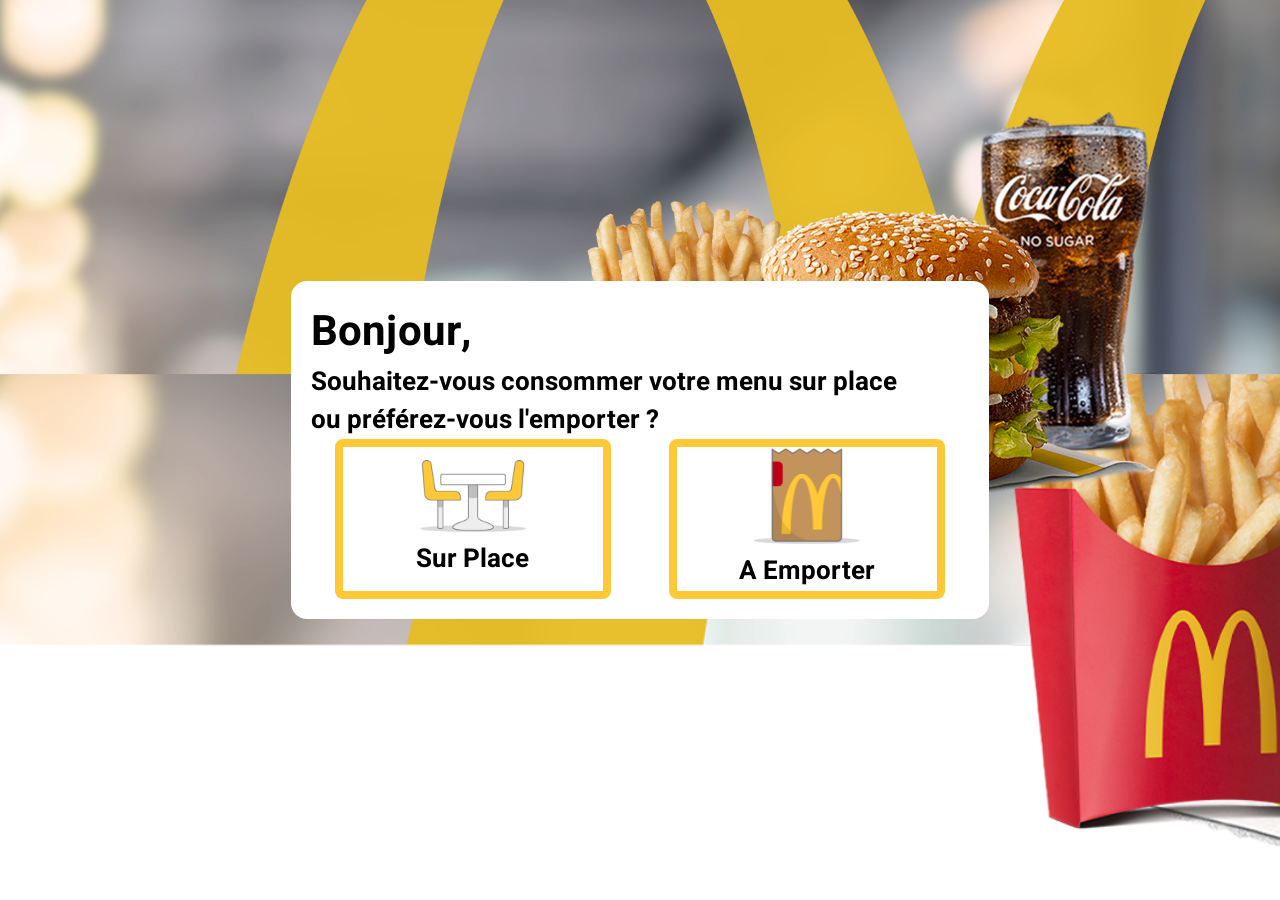
==== index.html @ b7d8913f "V2Commit" ====
<!DOCTYPE html>
<html lang="fr">
<head>
    <meta charset="UTF-8">
    <meta name="viewport" content="width=device-width, initial-scale=1.0">
    <link rel="stylesheet" href="style.css">
    <link rel="preconnect" href="https://fonts.googleapis.com">
    <link rel="preconnect" href="https://fonts.gstatic.com" crossorigin>
    <link href="https://fonts.googleapis.com/css2?family=Heebo:wght@100..900&family=Source+Sans+3:ital,wght@0,200..900;1,200..900&display=swap" rel="stylesheet">
    <title>Bienvenue chez Wac'Do</title>
</head>

<body>
    <div id="accueil">
    <nav>
        <img id="banniere-main" src="images/mc_landing_banner.png" alt="Banniere d'accueil">
    </nav>
    <section id="emplacement">
        <div id="choix-emplacement">
            <h1 id="main-title">Bonjour,</h1>
            <p id="texte-emplacement">Souhaitez-vous consommer votre menu sur place<br> ou préférez-vous l'emporter ?</p>                     
        <div id="icone-choix">
            <a class="choix-lieu" href="main-menu.html"><img src="images/illustration-sur-place.png" alt="Sur Place" id="choix-emp">Sur Place</a>
            <a class="choix-lieu" href="main-menu.html"><img src="images/illustration-a-emporter.png" alt="A Emporter" id="choix-emp">A Emporter</a>
        </div>
        </div>
    </section>  
    </div>
</body>
</html>
---- style.css ----
* {
    margin: 0;
    padding: 0;
    box-sizing: border-box;
}

body {
    font-family: "Heebo", sans-serif;
    width: 100%;
    overflow-x: hidden;
}

#accueil {
    position: relative;
    overflow: hidden;
    background-image: url(images/mc_landing_banner.png);
    background-size: cover;
    min-height: 100vh;
}

nav {
    position: relative;
    display: flex;
    justify-content: center;
    width: 100%;
    padding: 0;
    margin: 0;
}

#banniere-main {
    width: 100%;
    display: block;
}

.imgproduit {
    max-width: 181.66px;
    max-height: 181.66px;
}

#texte-emplacement {
    font-weight: 700;
    font-size: clamp(16px, 2.5vw, 26px);
    max-width: 100%;
}

#choix-emp {
    text-decoration: none;
    color: black;
}

#main-title {
    font-weight: 700;
    font-size: clamp(22px, 4vw, 42px);
}

#choix-emplacement {
    background-color: white;
    border-radius: 16px;
    padding: 20px;
    width: 100%;
    max-width: 698px;
}

#emplacement {
    position: absolute;
    display: flex;
    left: 50%;
    top: 50%;
    transform: translate(-50%, -50%);
    width: 90%;
    max-width: 698px;
    height: auto;
}

#nav-link {
    display: flex;
    margin: auto;
}

#icone-choix a {
    display: flex;
    flex-direction: column;
    align-items: center;
    justify-content: center;
    gap: 8px;
    text-align: center;
    margin: auto;
    font-size: 26px;
    font-weight: 700;
    text-decoration: none;
}

#icone-choix {
    display: flex;
    flex-wrap: wrap;
    gap: 10px;
    justify-content: center;
}

#icone-choix img {
    display: block;
    max-width: 106.88px;
    height: auto;
}

.choix-lieu {
    margin: auto;
    width: clamp(200px, 42%, 285px);
    height: auto;
    min-height: 160px;
    border: 8px solid #FFC836;
    border-radius: 8px;
    text-decoration: none;
    color: black;
}

/* Fenetre menu */

#zone-produit {
    display: grid;
    grid-template-columns: repeat(auto-fill, minmax(185px, 1fr));
    gap: 10px;
    max-width: 65%;
    margin-left: 5%;
}

#text-menu {
    margin-left: 7%;
    padding-top: 3%;
}

#slider {
    display: flex;
    align-items: center;
    margin: 0 0.1%;
    width: 70%;
    max-width: 70%;
}

.produit {
    display: flexbox;
    align-content: center;
    border: 1px solid;
    border-color: #6E6E6E;
    border-radius: 8px;
}

#type-produit {
    font-weight: 400;
    font-size: 20px;
    padding: 10px;
}

#prix-produit {
    font-weight: 400;
    font-size: 18px;
    padding: 10px;
}

.produit-slider {
    display: flex;
    justify-content: center;
    align-items: center;
    flex-direction: column;
    width: 120px;
    height: 120px;
    border: 2px solid;
    border-color: #6E6E6E;
    border-radius: 8px;
    text-decoration: none;
    margin: 10px 5px;
}

.image-slider {
    width: 80px;
    height: 70px;
}

#fleche-slider {
    margin-top: 20px;
}

#text-slider {
    font-size: 14px;
    font-weight: 400;
    text-decoration: none;
    color: black;
    text-decoration-line: none;
}

#resume-commande {
    display: flex;
    flex-direction: column;
    position: fixed;
    right: 0;
    top: 0;
    height: 100%;
    width: 30%;
    max-width: 30%;
    background-color: #F1F1F1;
    align-items: center;
}

#logo {
    height: 28.24px;
    width: 32.3px;
    margin-top: 40px;
}

#fleche_slider-inv {
    transform: rotate(180deg);
}
.overlay-title {
    font-size: 26px;
    font-weight: 700;
}
.overlay-text{
    font-size: 18px;
    font-weight: 700;
}
.choix-overlay{    
    position: absolute;
    display: flex;
    left: 50%;
    top: 50%;
    transform: translate(-50%, -50%);
    width: 90%;
    max-width: 698px;
    height: auto;
}
#num-chevalet{
    background-color: white;
    border-radius: 16px;
    position: absolute;
    display: flex;
    flex-direction: column;
    left: 50%;
    top: 50%;
    transform: translate(-50%, -50%);
    max-width: 90%;
    max-width: 698px;
    height: auto;
}

#title-chevalet{
    font-weight: 700;
    font-size: clamp(22px, 4vw, 42px);
    width: 100%;
}
#texte-chevalet{
    font-weight: 700;
    font-size: clamp(16px, 2.5vw, 26px);
    max-width: 100%;

}
.choix-menu{
    margin: auto;
    width: clamp(200px, 42%, 285px);
    height: auto;
    min-height: 160px;
    border: 8px solid #FFC836;
    border-radius: 8px;
    text-decoration: none;
    color: black;
}
#choix-chevalet{
    display: flex;
    flex-direction: column;
    position: relative;
    padding: 20px;
    align-items: center;
    width: 100%
}
#chiffre-chevalet{
    display: flex;
    text-align: center;
    justify-content: center;
    gap: 50px;
}
#chiffre-chevalet input{
    width: 155px;
    height: 121px;
    text-align: center;
    border: none;
    border-bottom: 10px solid #D9D9D9;
    font-size: 96px;
    outline: none;
    font-weight: 700;
}
#btn-chevalet {
    padding: 16px 32px;
    max-width: 221px;
    max-height:max-content;   
    background-color: #FFC836;
    border-radius: 8px;
    gap: 10px;
    font-weight: 700;
    font-size: 16px;
    border: none;
    cursor: pointer;
    margin-top: 40%;
    display: block;

}
#img-chevalet{
    max-width: 259px;
    max-height: 265px;
    position:absolute;
    top: 130px;
    left: 50%;
    transform: translateX(-50%);
}




/* ── Tablette (≤ 1024px) ── */
@media (max-width: 1024px) {
    #zone-produit {
        max-width: 55%;
    }
    #slider {
        width: 90%;
        max-width: 90%;
    }
    #resume-commande {
        width: 260px;
    }
}

/* ── Mobile (≤ 768px) ── */
@media (max-width: 768px) {
    #accueil {
        min-height: 100svh;
    }

    #emplacement {
        position: static;
        transform: none;
        width: 90%;
        margin: 1.5rem auto;
    }

    #zone-produit {
        max-width: 100%;
        margin-left: 4%;
        margin-right: 4%;
    }

    #slider {
        width: 100%;
        max-width: 100%;
        overflow-x: auto;
    }

    #resume-commande {
        position: fixed;
        bottom: 0;
        top: auto;
        left: 0;
        right: 0;
        width: 100%;
        height: auto;
        max-height: 45vh;
        overflow-y: auto;
        border-radius: 16px 16px 0 0;
        box-shadow: 0 -4px 20px rgba(230, 17, 17, 0.12);
    }

    nav {
        flex-direction: column;
        align-items: center;
    }

    body {
        padding-bottom: 120px;
    }
}
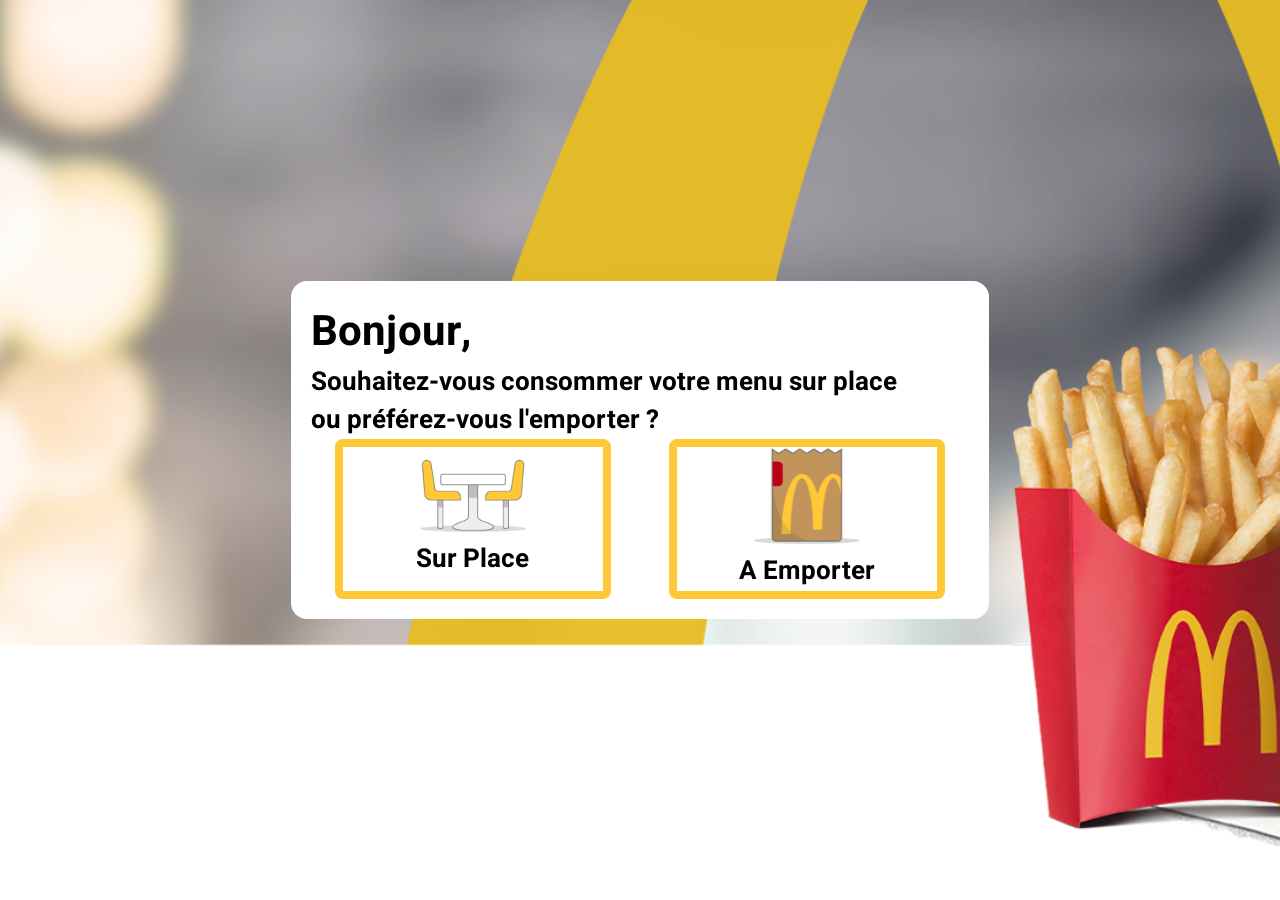
==== commit 8bf8b8df: "v3" ====
--- a/index.html
+++ b/index.html
@@ -12,9 +12,7 @@
 
 <body>
     <div id="accueil">
-    <nav>
-        <img id="banniere-main" src="images/mc_landing_banner.png" alt="Banniere d'accueil">
-    </nav>
+    
     <section id="emplacement">
         <div id="choix-emplacement">
             <h1 id="main-title">Bonjour,</h1>
--- a/style.css
+++ b/style.css
@@ -2,12 +2,14 @@
     margin: 0;
     padding: 0;
     box-sizing: border-box;
+    outline: none;
 }
 
 body {
     font-family: "Heebo", sans-serif;
     width: 100%;
     overflow-x: hidden;
+    outline: none;
 }
 
 #accueil {
@@ -138,20 +140,19 @@
 }
 
 .produit {
-    display: flexbox;
     align-content: center;
     border: 1px solid;
     border-color: #6E6E6E;
     border-radius: 8px;
 }
 
-#type-produit {
+.type-produit {
     font-weight: 400;
     font-size: 20px;
     padding: 10px;
 }
 
-#prix-produit {
+.prix-produit {
     font-weight: 400;
     font-size: 18px;
     padding: 10px;
@@ -320,12 +321,14 @@
         max-width: 55%;
     }
     #slider {
-        width: 90%;
-        max-width: 90%;
+        width: 70%;
+        max-width: 70%;
+        overflow-x: auto;
     }
     #resume-commande {
         width: 260px;
     }
+
 }
 
 /* ── Mobile (≤ 768px) ── */
@@ -345,6 +348,7 @@
         max-width: 100%;
         margin-left: 4%;
         margin-right: 4%;
+        max-height: fit-content;
     }
 
     #slider {
@@ -357,14 +361,13 @@
         position: fixed;
         bottom: 0;
         top: auto;
-        left: 0;
-        right: 0;
         width: 100%;
+        max-width: 100%;
         height: auto;
-        max-height: 45vh;
+        max-height: 150px;
         overflow-y: auto;
         border-radius: 16px 16px 0 0;
-        box-shadow: 0 -4px 20px rgba(230, 17, 17, 0.12);
+    
     }
 
     nav {
@@ -375,4 +378,10 @@
     body {
         padding-bottom: 120px;
     }
-}
+
+    #num-chelavet {
+        max-width: 80%;
+        width: 200px;
+    }
+
+}
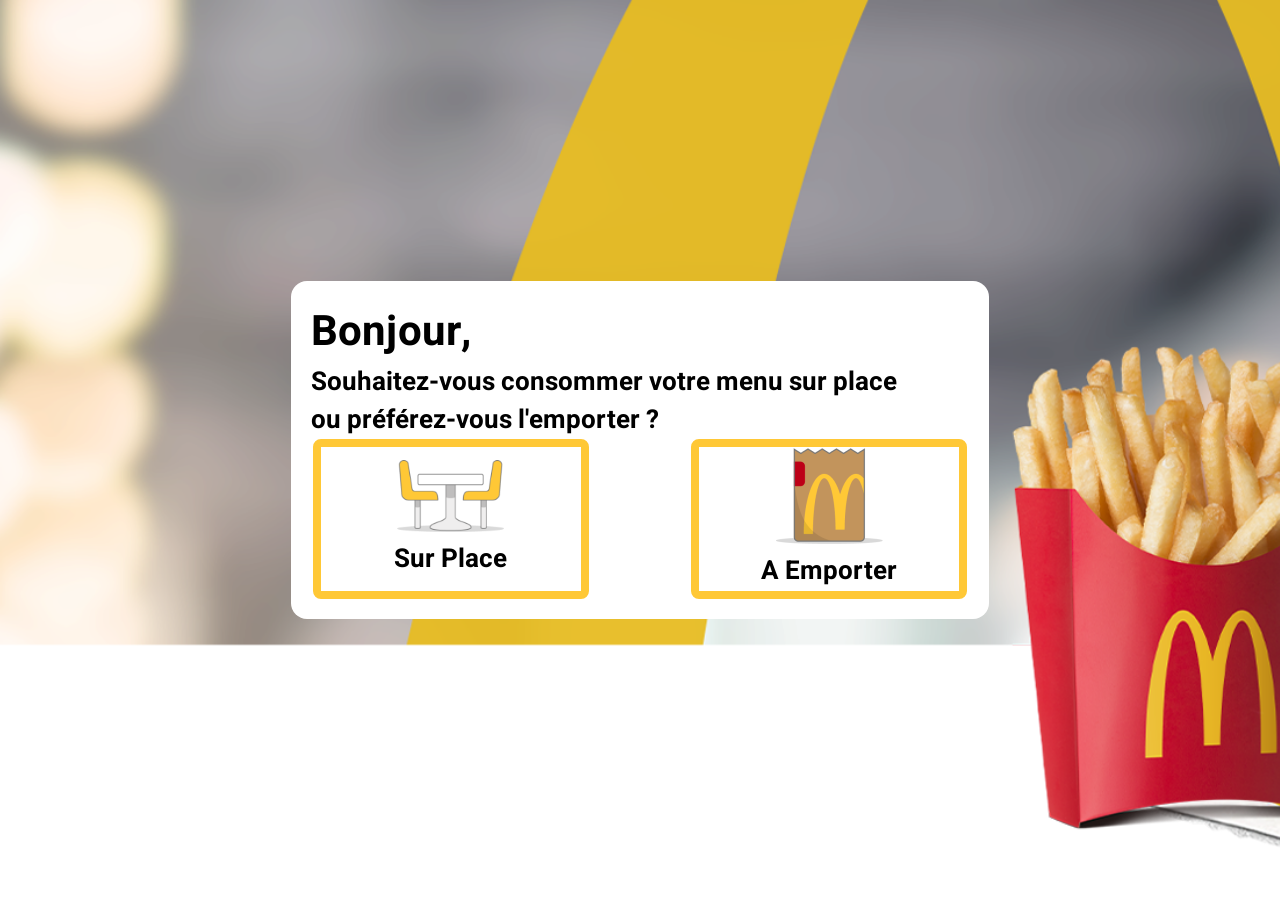
==== commit 8a806177: "Ajout de JS" ====
--- a/index.html
+++ b/index.html
@@ -18,11 +18,12 @@
             <h1 id="main-title">Bonjour,</h1>
             <p id="texte-emplacement">Souhaitez-vous consommer votre menu sur place<br> ou préférez-vous l'emporter ?</p>                     
         <div id="icone-choix">
-            <a class="choix-lieu" href="main-menu.html"><img src="images/illustration-sur-place.png" alt="Sur Place" id="choix-emp">Sur Place</a>
-            <a class="choix-lieu" href="main-menu.html"><img src="images/illustration-a-emporter.png" alt="A Emporter" id="choix-emp">A Emporter</a>
+            <a class="choix-lieu" href="main-menu.html?type=sur-place"><img src="images/illustration-sur-place.png" alt="Sur Place" id="choix-emp">Sur Place</a>
+            <a class="choix-lieu" href="main-menu.html?type=a-emporter"><img src="images/illustration-a-emporter.png" alt="A Emporter" id="choix-emp">A Emporter</a>
         </div>
         </div>
     </section>  
     </div>
+    <script src="index.js"></script>
 </body>
 </html>
--- a/style.css
+++ b/style.css
@@ -3,6 +3,10 @@
     padding: 0;
     box-sizing: border-box;
     outline: none;
+}
+a {
+    color: black;
+    text-decoration: none;
 }
 
 body {
@@ -19,6 +23,9 @@
     background-size: cover;
     min-height: 100vh;
 }
+#overlay-selection {
+    display: none;
+}
 
 nav {
     position: relative;
@@ -27,16 +34,29 @@
     width: 100%;
     padding: 0;
     margin: 0;
+    flex-direction: column;
+    align-items: center;
 }
 
 #banniere-main {
     width: 100%;
     display: block;
 }
+
+.ligne-panier {
+    display: flex;
+    flex-direction: column;
+    border-bottom: 1px solid #D9D9D9;
+    padding: 8px 0;
+    width: 95%;
+}
+
 
 .imgproduit {
     max-width: 181.66px;
     max-height: 181.66px;
+    width: 100%;
+    object-fit: contain;
 }
 
 #texte-emplacement {
@@ -95,7 +115,7 @@
 #icone-choix {
     display: flex;
     flex-wrap: wrap;
-    gap: 10px;
+    gap: 15%;
     justify-content: center;
 }
 
@@ -144,6 +164,8 @@
     border: 1px solid;
     border-color: #6E6E6E;
     border-radius: 8px;
+    align-items: center;
+    text-align:center;
 }
 
 .type-produit {
@@ -196,8 +218,8 @@
     right: 0;
     top: 0;
     height: 100%;
-    width: 30%;
-    max-width: 30%;
+    width: 25%;
+    max-width: 25%;
     background-color: #F1F1F1;
     align-items: center;
 }
@@ -220,7 +242,7 @@
     font-weight: 700;
 }
 .choix-overlay{    
-    position: absolute;
+    position: relative;
     display: flex;
     left: 50%;
     top: 50%;
@@ -232,61 +254,115 @@
 #num-chevalet{
     background-color: white;
     border-radius: 16px;
+    display: flex;
+    flex-direction: column;
+
+    max-width: 698px;
+    max-height: 441px;
+    width: 90%;
+    
+}
+h1#overlay-title {
+    padding-bottom: 15px;
+    font-size: 26px;
+    font-weight: 700;
+}
+p#overlay-text {
+    padding-bottom: 15px;
+    font-size: 18px;
+    font-weight: 700;
+}
+#contenu-overlay {
+    max-width: 632px;
+    max-height: 346px;
+    margin : auto;
+}
+
+#title-chevalet{
+    font-weight: 700;
+    font-size: clamp(22px, 4vw, 42px);
+    width: 100%;
+}
+#texte-chevalet{
+    font-weight: 700;
+    font-size: clamp(16px, 2.5vw, 26px);
+    max-width: 100%;
+
+}
+#choix-overlay .selection-menu{
+    border: 8px solid #FFC836;
+    border-radius: 8px;
+}
+.choix-menu{
+    width: clamp(200px, 42%, 285px);
+    height: auto;
+    min-height: 160px;
+    border: 2px solid grey;
+    border-radius: 8px;
+    text-decoration: none;
+    color: black;
+    display: flex;
+    flex-direction: column;
+    align-items: center;
+    justify-content: center;
+    text-align: center;
+    font-size: 26px;
+    font-weight: 700;
+}
+#choix-chevalet{
+    display: flex;
+    flex-direction: column;
+    position: relative;
+    padding: 20px;
+    align-items: center;
+    width: 100%
+}
+#chiffre-chevalet{
+    display: flex;
+    flex: 1;
+    text-align: center;
+    justify-content: center;
+    gap: clamp(10px, 3vw, 50px);
+    max-width: 100%;
+    width: 100%;
+    justify-content: center;
+}
+#overlay-paiement {
+    display: none;
+    position: fixed;
+    left: 0;
+    top: 0;
+    width: 100%;
+    height: 100%;
+    background-color: rgba(0, 0, 0, 0.5);
+    z-index: 100;
+}
+
+#chevalet-overlay {
     position: absolute;
-    display: flex;
-    flex-direction: column;
     left: 50%;
     top: 50%;
     transform: translate(-50%, -50%);
-    max-width: 90%;
+    background-color: white;
+    border-radius: 16px;
+    width: 90%;
     max-width: 698px;
-    height: auto;
-}
-
-#title-chevalet{
-    font-weight: 700;
-    font-size: clamp(22px, 4vw, 42px);
-    width: 100%;
-}
-#texte-chevalet{
-    font-weight: 700;
-    font-size: clamp(16px, 2.5vw, 26px);
-    max-width: 100%;
-
-}
-.choix-menu{
-    margin: auto;
-    width: clamp(200px, 42%, 285px);
-    height: auto;
-    min-height: 160px;
-    border: 8px solid #FFC836;
-    border-radius: 8px;
-    text-decoration: none;
-    color: black;
-}
-#choix-chevalet{
-    display: flex;
-    flex-direction: column;
-    position: relative;
     padding: 20px;
-    align-items: center;
-    width: 100%
-}
-#chiffre-chevalet{
-    display: flex;
     text-align: center;
-    justify-content: center;
-    gap: 50px;
-}
+}
+
 #chiffre-chevalet input{
-    width: 155px;
-    height: 121px;
+    flex: 1; 
     text-align: center;
     border: none;
     border-bottom: 10px solid #D9D9D9;
     font-size: 96px;
     outline: none;
     font-weight: 700;
+    max-width: 165px;
+    max-width: 80px;
+    height: 80px;
+    font-size: 60px;
 }
 #btn-chevalet {
     padding: 16px 32px;
@@ -299,25 +375,320 @@
     font-size: 16px;
     border: none;
     cursor: pointer;
-    margin-top: 40%;
     display: block;
+    margin-top: 5%;
 
 }
 #img-chevalet{
     max-width: 259px;
     max-height: 265px;
-    position:absolute;
-    top: 130px;
+}
+#button-resume {
+    display: flex;
+    flex-direction: row;
+    justify-content: space-between;
+}
+#panier-bas {
+    display: flex;
+    flex-direction: column;
+    margin-top: auto;
+    padding: 2% 0;
+    width: 95%;
+}
+#button-abandon {
+    width: 125px;
+    height: 52px;
+    border: 2px solid #000000;
+    border-radius: 8px;
+    padding: 2px;
+}
+#button-payer {
+    width: 110px;
+    height: 55px;
+    background-color: #FFC836;
+    border: solid 2px #FFC836;
+    border-radius: 8px;
+}
+#prix {
+    font-size: 22px;
+    font-weight: 400;
+    margin-bottom: 35px;
+    display: flex;
+    justify-content: space-between;
+    border-top: 1px solid #000000;
+    padding-top: 15px;
+    max-width: 100%;
+}
+#commande-info{
+        border-bottom: 1px solid #000000;
+        width: 95%;
+        display: flex;
+        flex-wrap: wrap;
+        justify-content: space-between;
+}
+#numéro-commande{
+    font-size: 42px;
+    font-weight: 400;
+}
+#ligne-commande{
+    display: flex;
+    justify-content: space-between;
+    width: 100%;
+}
+#overlay-selection{
+    position: fixed;
+    left: 0;
+    top: 0;
+    width: 100%;
+    height: 100%;
+    background-color: rgba(0, 0, 0, 0.5);
+}
+#choix-overlay{
+    position: absolute;
     left: 50%;
-    transform: translateX(-50%);
-}
+    top: 50%;
+    transform: translate(-50%,-50%);
+    background-color: white;
+    border-radius: 16px;
+    width: 90%;
+    max-width: 1063px;
+    padding: 20px;
+    max-height: 550px;
+    height: 90%;
+}
+#overlay-paiement {
+    position: fixed;
+    left: 0;
+    top: 0;
+    width: 100%;
+    height: 100%;
+    background-color: rgba(0, 0, 0, 0.5);
+    display: none;
+}
+#overlay-paiement #choix-overlay {
+    background-image: url('images/OIP (1) 1.png');
+    background-size: contain;
+    background-repeat: no-repeat;
+    background-color: #f5f5f5;
+    background-position: center;
+    display: flex;
+    flex-direction: column;
+    align-items: center;
+    justify-content: center;
+    text-align: center;
+}
+    #choix-pboisson img {
+    width: 94px;
+    height: 104px;
+    max-height: 100%;
+}
+
+#choix-gboisson img {
+    max-height: 100%;
+    height: 134px;
+    width: 154px;
+}
+#choix-overlay .choix-menu{
+    max-height: 120px
+
+}
+#compteur{
+    display: flex;
+    justify-content: center;
+    gap: 30px;
+    align-items: center;
+    font-size: 40px;
+    font-weight: 700;
+
+
+}
+#btn-ajout-panier {
+    display: flex;
+    justify-content: center;
+    font-size: 20px;
+    align-items: center;
+    border: 2px solid black;
+    border-radius: 8px;
+    padding: 10px;
+    background-color: #FFC836;
+    font-weight: 700;
+}
+#bouton-boisson {
+    display: flex;
+    justify-content: space-between;
+}
+
+#btn-moins-plus {
+    border: 2px solid #FFC836;
+    border-radius: 8px;
+    width: 76px;
+    max-width: 76px;
+    height: 76px;
+    max-height: 76px;
+    margin: 10px;
+    background-color: #FFC836;
+    font-weight: 700;
+    font-size: 40px;
+}
+#btn-etape-suivante {
+    border: 8px solid #FFC836;
+    border-radius: 8px;
+    max-width: 170px;
+    max-height: 52px;
+    margin: 20px;
+    background-color: #FFC836;
+    font-weight: 700;
+    font-size: 16px;
+}
+#btnRetour {
+    position: absolute;
+    background-color: white;
+    max-width: 102px;
+    width: 100%;
+    height: 100%;
+    max-height: 52px;
+    border: 1px solid black;
+    border-radius: 8px;
+    font-size: 16px;
+    font-weight: 400;
+}
+#btn-plus{
+    border: 2px solid #FFC836;
+    border-radius: 8px;
+    width: 76px;
+    max-width: 76px;
+    height: 76px;
+    max-height: 76px;
+    margin: 10px;
+    background-color: #FFC836;
+    font-weight: 700;
+    font-size: 40px;
+}
+#btn-annuler {
+    width: 127px;
+    max-width: 127px;
+    height: 55px;
+    max-height: 55px;
+    background-color: white;
+    font-size: 18px;
+    font-weight: 700;
+    border:  2px solid black;
+    border-radius: 8px;
+}
+#btnajout-panier{
+    width: 257px;
+    max-width: 257px;
+    height: 55px;
+    max-height: 55px;
+    background-color: #FFC836;
+    font-size: 18px;
+    font-weight: 700;
+    border-radius: 8px;
+    border: 1px solid #FFC836;
+}
+#bouton-overlay{
+    display: flex;
+    justify-content: center;
+    gap: 30px;
+    padding-left: 20%;
+}
+#btn-neworder {
+    padding: 16px 32px;
+    max-width: 221px;
+    max-height:max-content;   
+    background-color: #FFC836;
+    border-radius: 8px;
+    gap: 10px;
+    font-weight: 700;
+    font-size: 16px;
+    border: none;
+    cursor: pointer;
+    display: block;
+    margin-top: 5%;
+}
+#new-order{
+    background-color: white;
+    border-radius: 16px;
+    display: flex;
+    flex-direction: column;
+    padding: 20px;
+    max-width: 698px;
+    max-height: 441px;
+    width: 90%;
+    height: 348px;
+}
+#title-neworder{
+    font-size: 42px;
+    font-weight: 700;
+    margin-bottom: 35px;
+}
+#texte-neworder{
+    font-size: 26px;
+    font-weight: 700;
+    margin-bottom: 50px;
+}
+#abientot{
+    max-width: 90%;
+}
+#imgfermer{
+    margin-left: 95%;
+    margin-bottom: 5%;
+}
+#icone-choix-boisson{
+    display: flex;
+    flex-wrap: nowrap;
+    gap: 10px;
+    overflow-x: auto;
+    height: 200px;
+    overflow-y: hidden;
+}
+#icone-choix-boisson .choix-menu span {
+    font-size: 16px;
+}.ligne-panier img {
+    width: 20px;
+    height: 20px;
+    cursor: pointer;
+}
+.ligne-haute {
+    display: flex;
+    justify-content: space-between;
+    align-items: center;
+}
+.detail-panier {
+    font-size: 12px;
+    color: #6E6E6E;
+}
+.ligne-haute p:first-child {
+    font-size: 13px;
+    font-weight: 700;
+    flex: 1;
+}
+#liste-articles {
+    width: 95%;
+}
+#icone-choix-sauces{
+     display: flex;
+    flex-wrap: nowrap;
+    gap: 10px;
+    overflow-x: auto;
+    height: 200px;
+    overflow-y: hidden;
+}
+#icone-choix-sauces img{
+    max-height: 200px;
+}
+#icone-choix-sauces span{
+ font-size: 16px;
+}
+
+
 
 
 
 
 /* ── Tablette (≤ 1024px) ── */
 @media (max-width: 1024px) {
-    #zone-produit {
+    #zone-produit{
         max-width: 55%;
     }
     #slider {
@@ -328,10 +699,25 @@
     #resume-commande {
         width: 260px;
     }
-
-}
-
-/* ── Mobile (≤ 768px) ── */
+    #chiffre-chevalet input{
+        max-width: 60%;
+        font-size: 65px;
+
+    }
+        #title-neworder{
+    font-size: 42px;
+    font-weight: 700;
+    margin-bottom: 20px;
+    }
+    #texte-neworder{
+    font-size: 26px;
+    font-weight: 700;
+    margin-bottom: 30px;
+    }
+
+}
+
+/* ── M/G Mobile (≤ 768px) ── */
 @media (max-width: 768px) {
     #accueil {
         min-height: 100svh;
@@ -348,7 +734,7 @@
         max-width: 100%;
         margin-left: 4%;
         margin-right: 4%;
-        max-height: fit-content;
+        
     }
 
     #slider {
@@ -363,8 +749,8 @@
         top: auto;
         width: 100%;
         max-width: 100%;
-        height: auto;
-        max-height: 150px;
+        height: 45vh;
+        max-height: 200px;
         overflow-y: auto;
         border-radius: 16px 16px 0 0;
     
@@ -376,12 +762,118 @@
     }
 
     body {
-        padding-bottom: 120px;
-    }
-
-    #num-chelavet {
+        padding-bottom: 220px;
+    }
+
+    #choix-chelavet {
         max-width: 80%;
-        width: 200px;
-    }
-
-}
+        width: 30px;
+    }
+    #chiffre-chevalet input{
+        max-width: 30%;
+        font-size: 65px;
+        
+    }
+    #bouton-overlay{
+        flex-direction: column;
+        padding-left: 0%;
+    }
+    #title-neworder{
+    font-size: 42px;
+    font-weight: 700;
+    margin-bottom: 30px;
+    }
+    #texte-neworder{
+    font-size: 26px;
+    font-weight: 700;
+    margin-bottom: 30px;
+    }
+    #abientot{
+    max-width: 90%;
+    }
+    #new-order{
+        padding: 20px;
+    }
+    #imgfermer{
+    margin-left: 90%;
+    margin-bottom: 5%;
+}
+    button#btnRetour{
+        display: flex;
+        justify-content: center;
+        max-width: 60px;
+        max-height: 30px;
+        font-size: 15px;
+        border-radius: 8px;
+        border: 4px solid grey;
+        gap: 4px 8px;
+        align-items: center;
+        align-content: center;
+}
+    #choix-overlay{
+    max-height: 90vh;
+    height: 90%;
+    }
+    #icone-choix-boisson{
+    display: grid;
+    grid-template-columns: repeat(2, 1fr);
+    gap: 10px;
+
+    overflow-x: hidden;
+    overflow-y: auto;
+
+    height: auto;
+}
+
+#icone-choix-boisson .choix-menu{
+    width: 100%;
+}
+}
+/* ── Mobile (≤ 426px) ── */
+@media (max-width: 426px) {
+    #new-order{
+        padding: 4px;
+    }
+    #title-neworder{
+    font-size: 42px;
+    font-weight: 700;
+    margin-bottom: 20px;
+    }
+    #texte-neworder{
+    font-size: 26px;
+    font-weight: 700;
+    margin-bottom: 20px;
+    }
+    #contenu-overlay {
+    max-width: 632px;
+    max-height: 346px;
+    margin : auto;
+}
+    h1#overlay-title{
+        font-size: 16px;
+    }
+    p#overlay-text{
+        font-size: 14px;
+    }
+    button#btnRetour{
+        display: flex;
+        justify-content: center;
+        max-width: 60px;
+        max-height: 30px;
+        font-size: 15px;
+        border-radius: 8px;
+        border: 4px solid grey;
+        gap: 4px 8px;
+        align-items: center;
+        align-content: center;
+    }
+    #imgfermer{
+    margin-left: 90%;
+    margin-bottom: 5%;
+    }
+    #choix-overlay{
+    max-height: 90vh;
+    height: 90%;
+    }
+
+}
